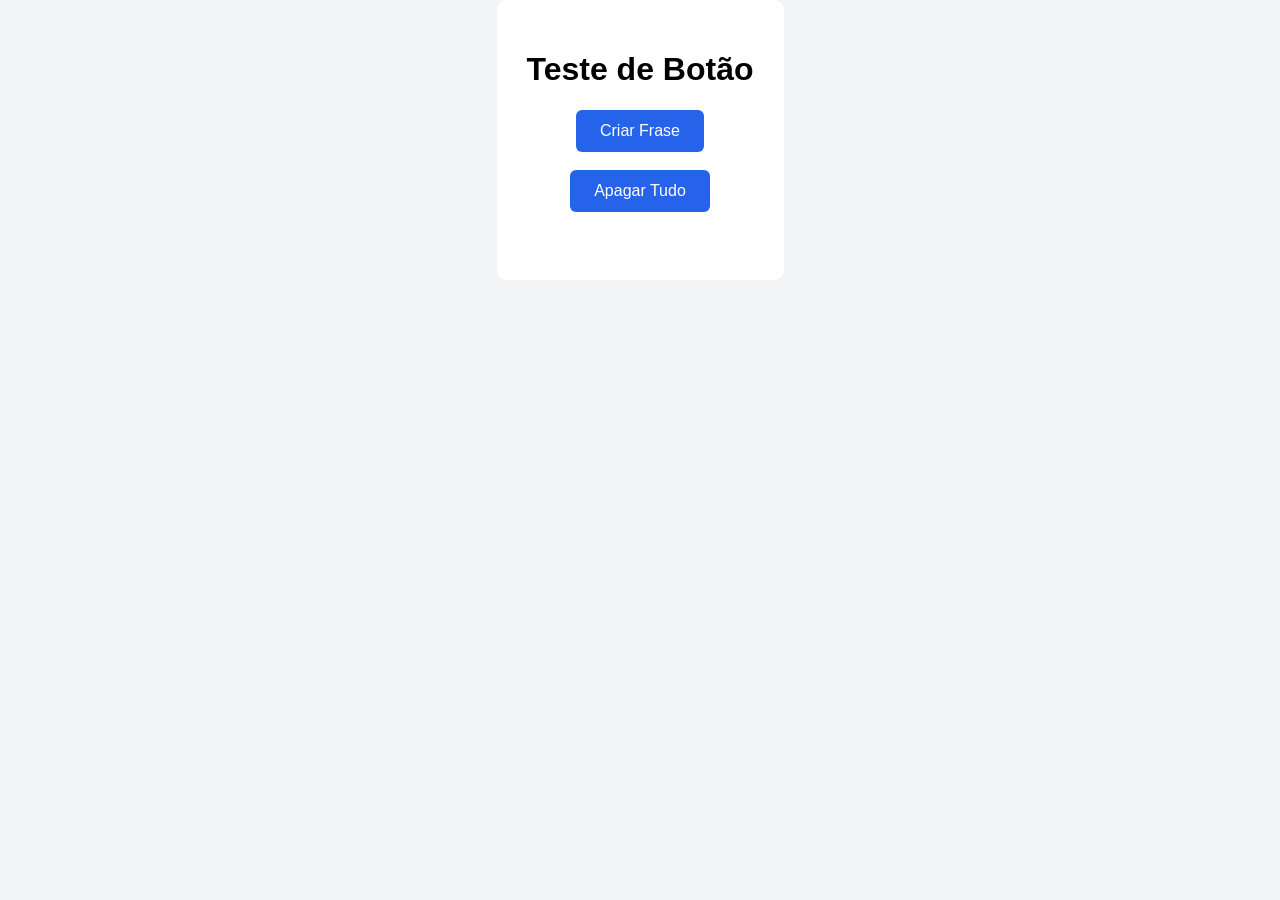
==== index.html @ f0841dc2 "Aprendendo JavaScript" ====
<!DOCTYPE html>
<html lang="en">
<head>
    <meta charset="UTF-8">
    <meta name="viewport" content="width=device-width, initial-scale=1.0">
    <title>Document</title>
    <link rel="stylesheet" href="/css/style.css">
</head>
<body>
<main class="container">
    <h1>Teste de Botão</h1>

    <button id="botãoCriar">Criar Frase</button>
    <br><br>
    <button id="botaoApagar">Apagar Tudo</button>
    <br><br>
    <p id="retorno"></p>
</main>
<script src="/js/script.js"></script>
</body>
</html>
---- css/style.css ----
body{
    font-family: Arial, Helvetica, sans-serif;
    background-color: #f3f4f6;
    display: flex;
    justify-content: center;
    align-items: center;
    min-width: 100vh;
    margin: 0
}
.container{
    background-color: white;
    padding: 30px;
    border-radius: 10px;
    box-shadow: 0 2px 10px rgba(0, 0, 0, 0,1);
    text-align: center;
}
button{
    background-color: #2563eb;
    color: white;
    border: none;
    padding: 12px 24px;
    font-size: 16px;
    border-radius: 6px;
    cursor: pointer;
}
button:hover{
    background-color: #1d4ed8;
}
#retorno{
    margin-top: 20px;
    font-size: 18px;
    color: #111827;
}
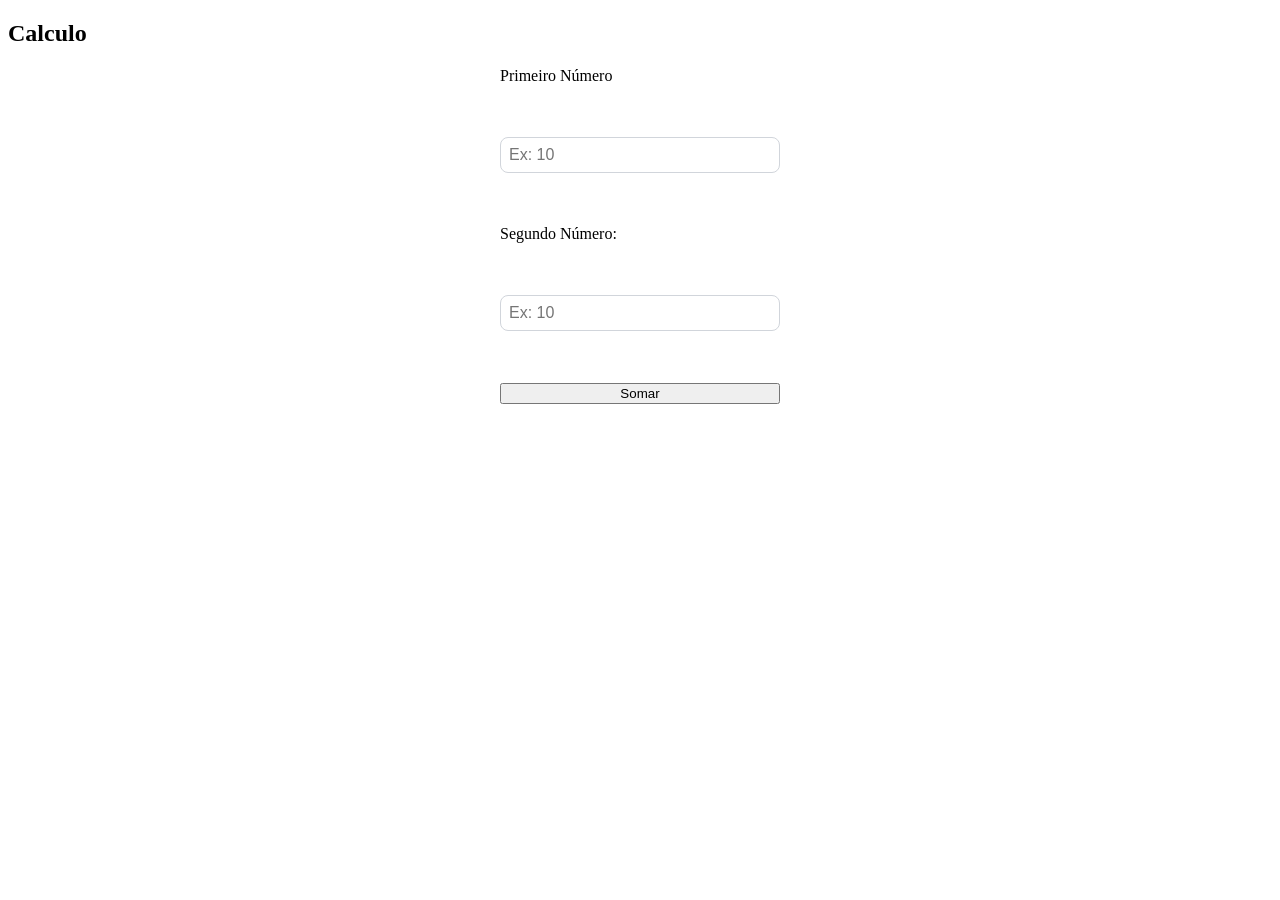
==== commit 180ade09: "calculo" ====
--- a/index.html
+++ b/index.html
@@ -3,19 +3,24 @@
 <head>
     <meta charset="UTF-8">
     <meta name="viewport" content="width=device-width, initial-scale=1.0">
-    <title>Document</title>
+    <title>Calculo</title>
     <link rel="stylesheet" href="/css/style.css">
 </head>
 <body>
-<main class="container">
-    <h1>Teste de Botão</h1>
 
-    <button id="botãoCriar">Criar Frase</button>
-    <br><br>
-    <button id="botaoApagar">Apagar Tudo</button>
-    <br><br>
-    <p id="retorno"></p>
-</main>
-<script src="/js/script.js"></script>
+
+        <h2>Calculo</h2>
+
+        <form id="formCalculo">
+            <label for="numero1">Primeiro Número</label><br><br>
+            <input type="number" name="" id="numero1" placeholder="Ex: 10"><br><br>
+            <label for="numero2">Segundo Número: </label><br><br>
+            <input type="number" name="" id="numero2" placeholder="Ex: 10"><br><br>
+            <button type="submit">Somar</button>
+        </form>
+
+        <p id="resultadoCalculo"></p>
+
+        <script src="/js/script.js"></script>
 </body>
 </html>
--- a/css/style.css
+++ b/css/style.css
@@ -1,33 +1,21 @@
-body{
-    font-family: Arial, Helvetica, sans-serif;
-    background-color: #f3f4f6;
+#formCalculo{
     display: flex;
-    justify-content: center;
-    align-items: center;
-    min-width: 100vh;
-    margin: 0
+    flex-direction: column;
+    gap: 8px;
+    max-width: 280px;
+    margin: 20px auto;
 }
-.container{
-    background-color: white;
-    padding: 30px;
-    border-radius: 10px;
-    box-shadow: 0 2px 10px rgba(0, 0, 0, 0,1);
+
+#formCalculo input{
+    padding: 8px;
+    border: 1px solid #d1d5db;
+    border-radius: 8px;
+    font-size: 16px;
+}
+
+#resultadoCalculo{
+    font-size: 20px;
+    font-weight: bold;
+    color: #2563eb;
     text-align: center;
-}
-button{
-    background-color: #2563eb;
-    color: white;
-    border: none;
-    padding: 12px 24px;
-    font-size: 16px;
-    border-radius: 6px;
-    cursor: pointer;
-}
-button:hover{
-    background-color: #1d4ed8;
-}
-#retorno{
-    margin-top: 20px;
-    font-size: 18px;
-    color: #111827;
 }
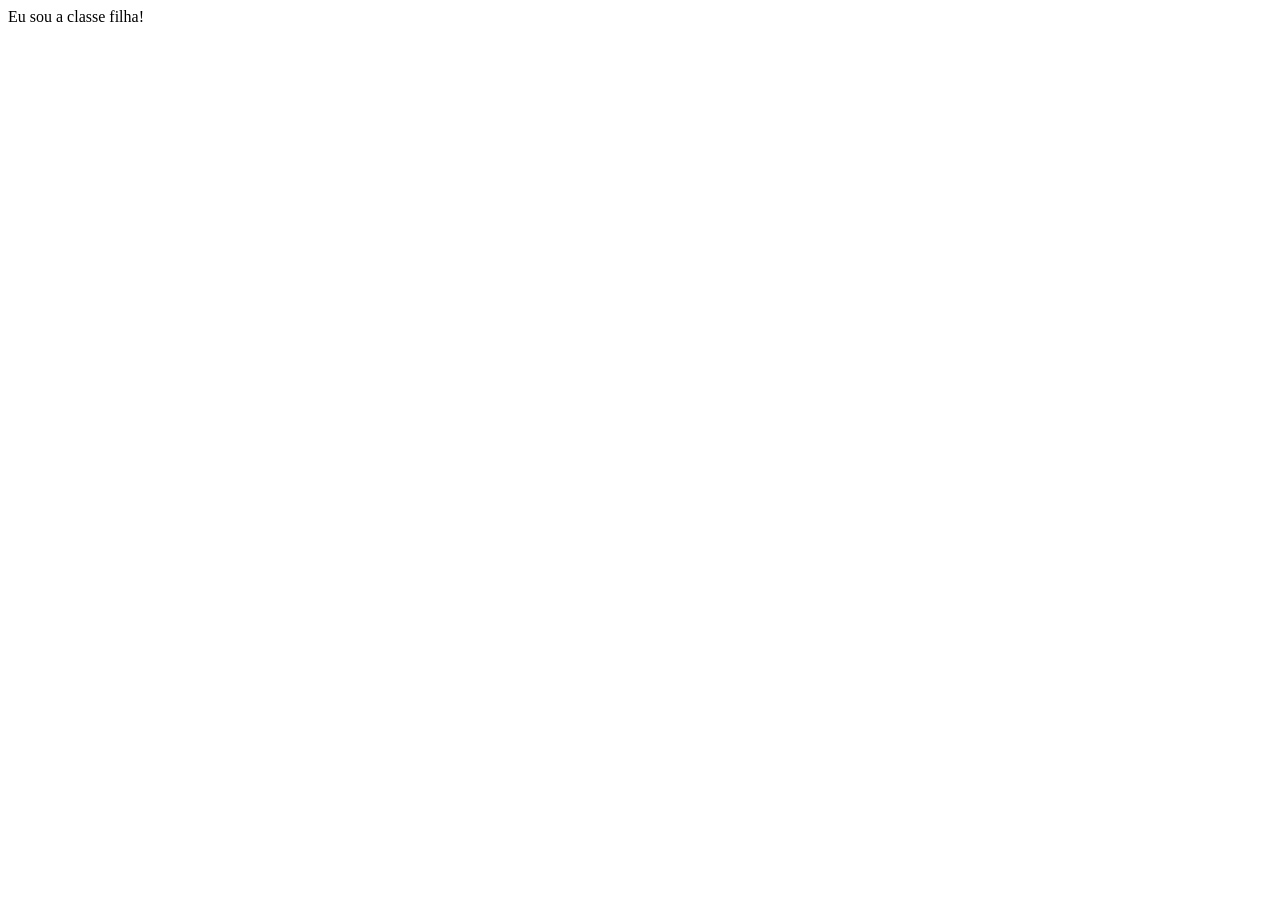
==== commit 75e10eff: "pai e filho" ====
--- a/index.html
+++ b/index.html
@@ -8,19 +8,9 @@
 </head>
 <body>
 
+    <div class="pai">
+        <div class="filho">Eu sou a classe filha!</div>
+    </div>
 
-        <h2>Calculo</h2>
-
-        <form id="formCalculo">
-            <label for="numero1">Primeiro Número</label><br><br>
-            <input type="number" name="" id="numero1" placeholder="Ex: 10"><br><br>
-            <label for="numero2">Segundo Número: </label><br><br>
-            <input type="number" name="" id="numero2" placeholder="Ex: 10"><br><br>
-            <button type="submit">Somar</button>
-        </form>
-
-        <p id="resultadoCalculo"></p>
-
-        <script src="/js/script.js"></script>
 </body>
 </html>
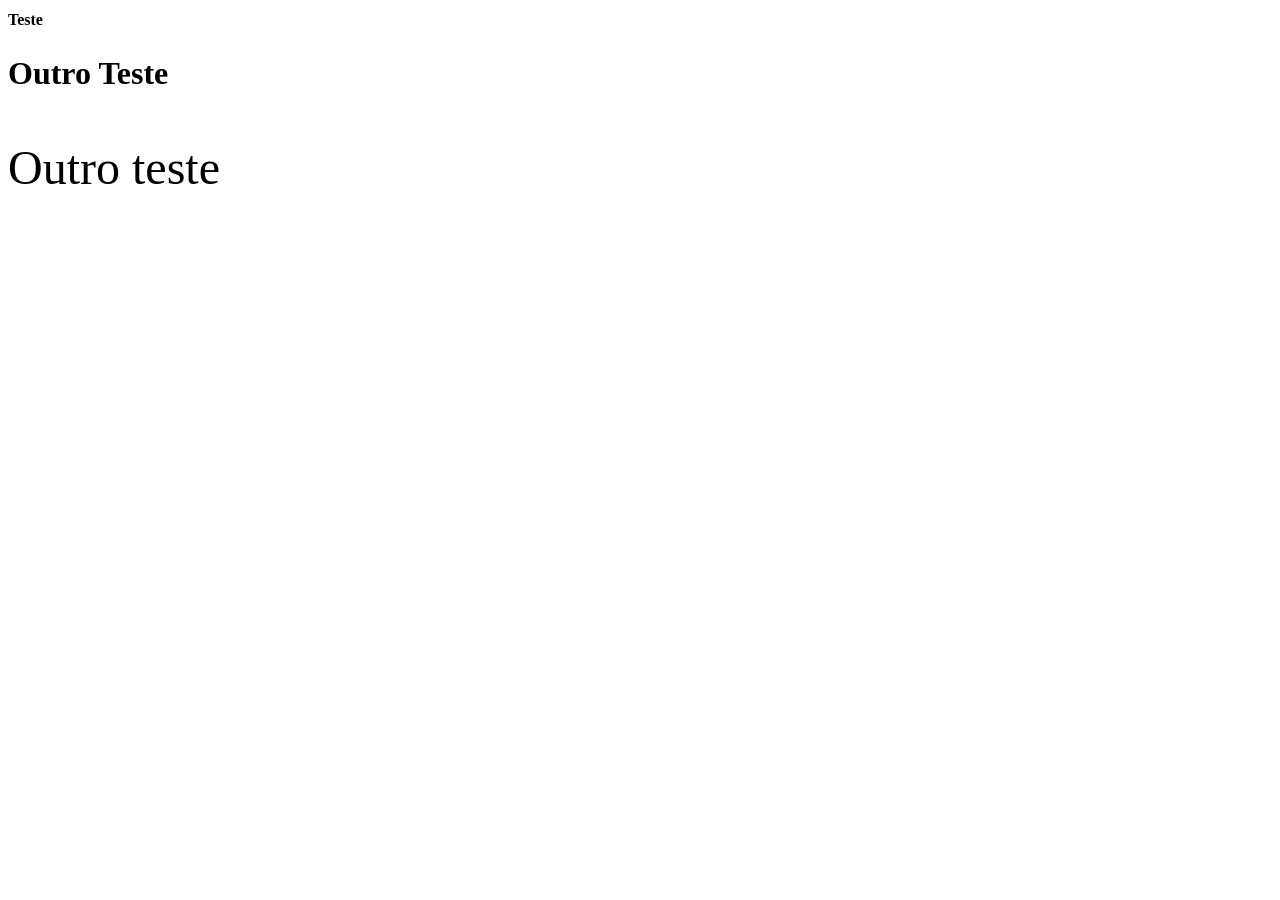
==== commit 8b51d640: "rem = 16px" ====
--- a/index.html
+++ b/index.html
@@ -8,9 +8,10 @@
 </head>
 <body>
 
-    <div class="pai">
-        <div class="filho">Eu sou a classe filha!</div>
-    </div>
+    <h1>Teste</h1>
 
+    <h2>Outro Teste</h2>
+
+    <p>Outro teste</p>
 </body>
 </html>
--- a/css/style.css
+++ b/css/style.css
@@ -1,21 +1,11 @@
-#formCalculo{
-    display: flex;
-    flex-direction: column;
-    gap: 8px;
-    max-width: 280px;
-    margin: 20px auto;
+h1{
+    font-size: 1rem;
 }
 
-#formCalculo input{
-    padding: 8px;
-    border: 1px solid #d1d5db;
-    border-radius: 8px;
-    font-size: 16px;
+h2{
+    font-size: 2rem;
 }
 
-#resultadoCalculo{
-    font-size: 20px;
-    font-weight: bold;
-    color: #2563eb;
-    text-align: center;
+p{
+    font-size: 3rem;
 }
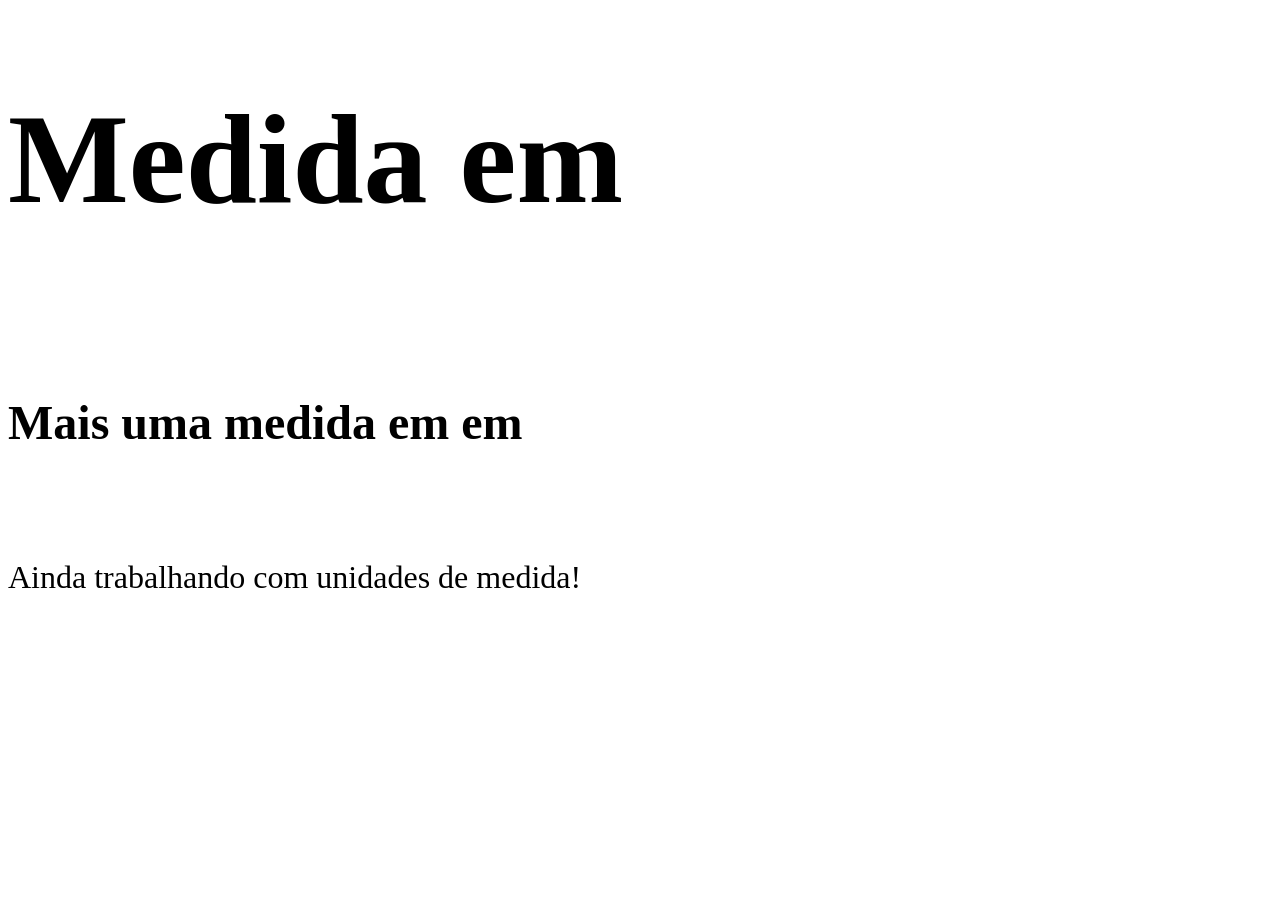
==== commit 92a1bc18: "pai e filho" ====
--- a/index.html
+++ b/index.html
@@ -8,10 +8,12 @@
 </head>
 <body>
 
-    <h1>Teste</h1>
-
-    <h2>Outro Teste</h2>
-
-    <p>Outro teste</p>
+<div class="pai">
+    <h1 class="filha">Medida em</h1>
+    <br>
+    <h2 class="filha1">Mais uma medida em em</h2>
+    <br>
+    <p class="filha2">Ainda trabalhando com unidades de medida!</p>
+</div>
 </body>
 </html>
--- a/css/style.css
+++ b/css/style.css
@@ -1,11 +1,7 @@
-h1{
-    font-size: 1rem;
+.pai{
+    font-size: 32px;
 }
 
-h2{
-    font-size: 2rem;
-}
-
-p{
-    font-size: 3rem;
+.filha{
+    font-size: 4em;
 }
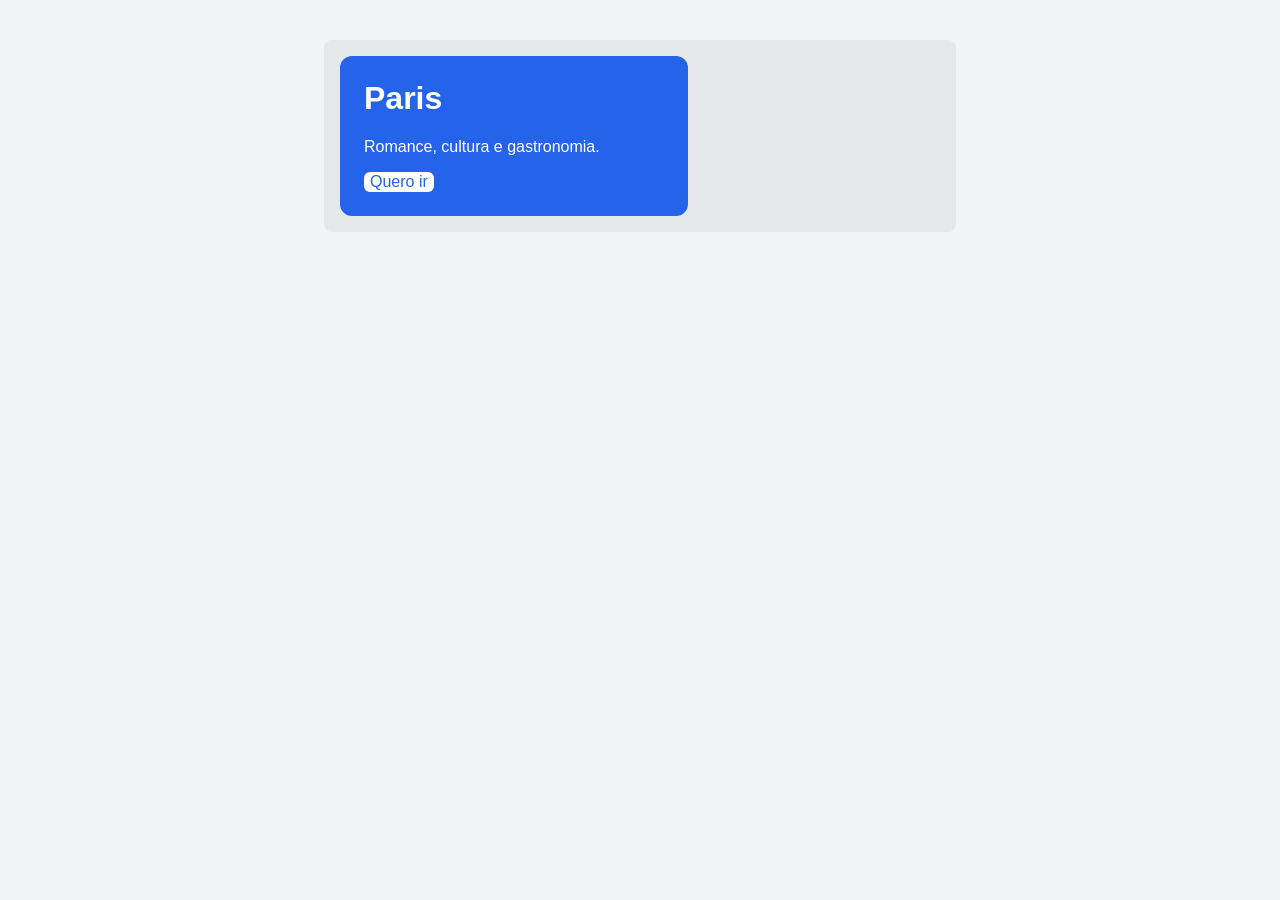
==== commit 10778110: "botao paris" ====
--- a/index.html
+++ b/index.html
@@ -8,12 +8,18 @@
 </head>
 <body>
 
-<div class="pai">
-    <h1 class="filha">Medida em</h1>
-    <br>
-    <h2 class="filha1">Mais uma medida em em</h2>
-    <br>
-    <p class="filha2">Ainda trabalhando com unidades de medida!</p>
-</div>
+
+    <div class="container">
+        <div class="banner">
+            <h1>Paris</h1>
+            <p>Romance, cultura e gastronomia.</p>
+            <button>Quero ir</button>
+        </div>
+    </div>
+
+
+
+
+
 </body>
 </html>
--- a/css/style.css
+++ b/css/style.css
@@ -1,7 +1,45 @@
-.pai{
-    font-size: 32px;
+html{
+    font-size: 16px;
 }
 
-.filha{
-    font-size: 4em;
+body{
+    margin: 0;
+    background-color: #f3f4f6;
+    font-family: Arial, Helvetica, sans-serif;
+}
+
+.container{
+    width: 90%;
+    max-width: 600px;
+    margin: 40px auto;
+    padding: 1rem;
+    background-color: #e5e7eb;
+    border-radius: 0.5rem;
+}
+
+.banner{
+    width: 50%;
+    min-width: 260px;
+    padding: 1.5em;
+    background-color: #2563eb;
+    color: white;
+    border-radius: 0.75rem;
+    box-shadow: 0 4px, 12px rgba(0, 0, 0, 0.2);
+}
+
+h1{
+    font-size: 2rem;
+    margin-top: 0;
+}
+p{
+    font-size: 1rem;
+}
+
+button{
+    font-size: 1rem;
+    padding: 0.5rem, 1em;
+    border: none;
+    border-radius: 0.375rem;
+    background-color: white;
+    color: #2563eb;
 }
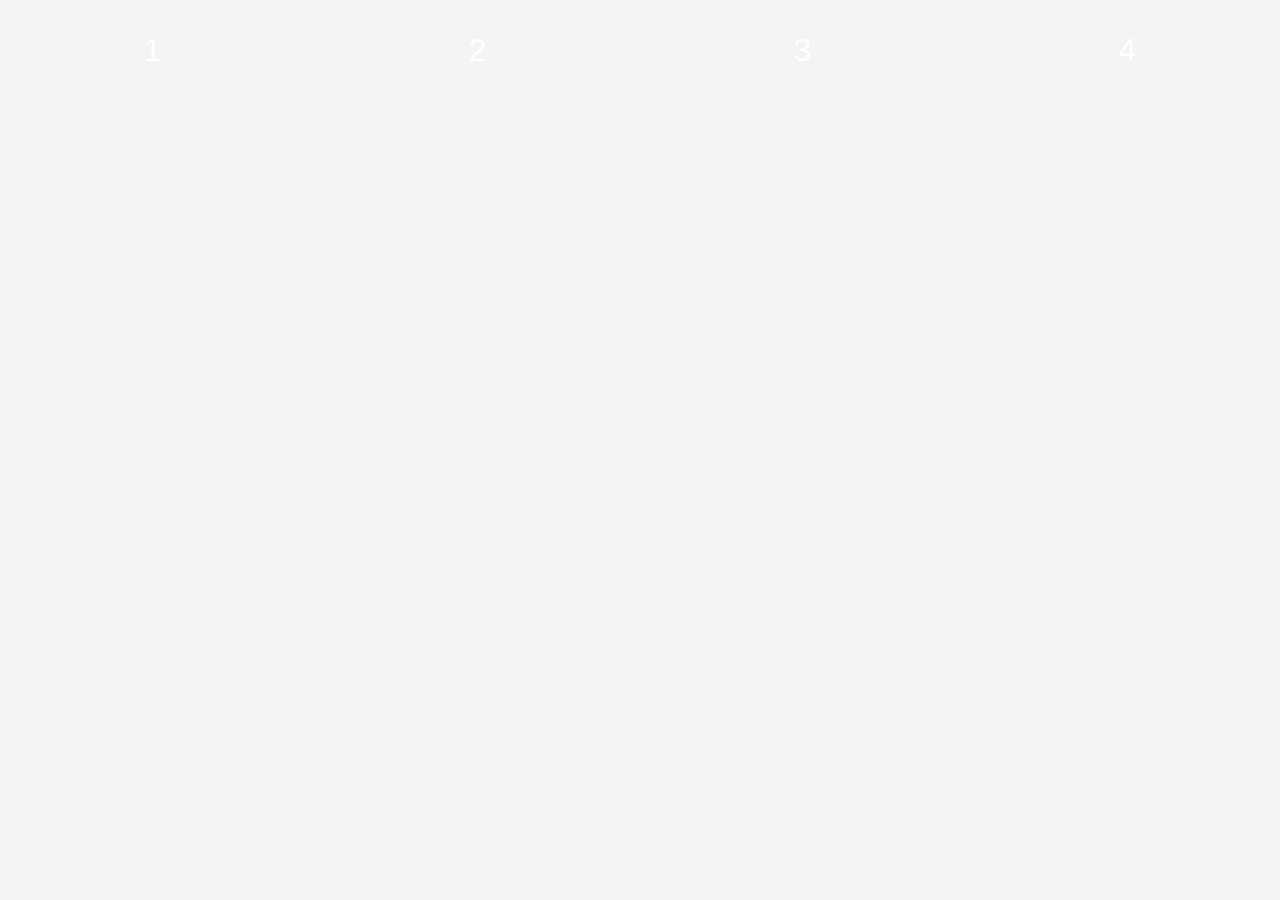
==== commit b7599767: "botão com caixa" ====
--- a/index.html
+++ b/index.html
@@ -7,19 +7,16 @@
     <link rel="stylesheet" href="/css/style.css">
 </head>
 <body>
+    <div class="linha">
 
+        <div class="caixa">1</div>
+        <br><br>
+        <div class="caixa">2</div>
+        <br><br>
+        <div class="caixa">3</div>
+        <br><br>
+        <div class="caixa">4</div>
 
-    <div class="container">
-        <div class="banner">
-            <h1>Paris</h1>
-            <p>Romance, cultura e gastronomia.</p>
-            <button>Quero ir</button>
-        </div>
-    </div>
-
-
-
-
-
+</div>
 </body>
 </html>
--- a/css/style.css
+++ b/css/style.css
@@ -8,38 +8,19 @@
     font-family: Arial, Helvetica, sans-serif;
 }
 
-.container{
-    width: 90%;
-    max-width: 600px;
-    margin: 40px auto;
-    padding: 1rem;
-    background-color: #e5e7eb;
-    border-radius: 0.5rem;
+.linha{
+    gap: 10px;
+    display: flex;
+
 }
 
-.banner{
-    width: 50%;
-    min-width: 260px;
-    padding: 1.5em;
-    background-color: #2563eb;
+.caixa{
+    width: 33%;
+    height: 100px;
+    background-color: 2563eb;
     color: white;
-    border-radius: 0.75rem;
-    box-shadow: 0 4px, 12px rgba(0, 0, 0, 0.2);
-}
-
-h1{
+    display: flex;
+    justify-content: center;
+    align-items: center;
     font-size: 2rem;
-    margin-top: 0;
-}
-p{
-    font-size: 1rem;
-}
-
-button{
-    font-size: 1rem;
-    padding: 0.5rem, 1em;
-    border: none;
-    border-radius: 0.375rem;
-    background-color: white;
-    color: #2563eb;
 }
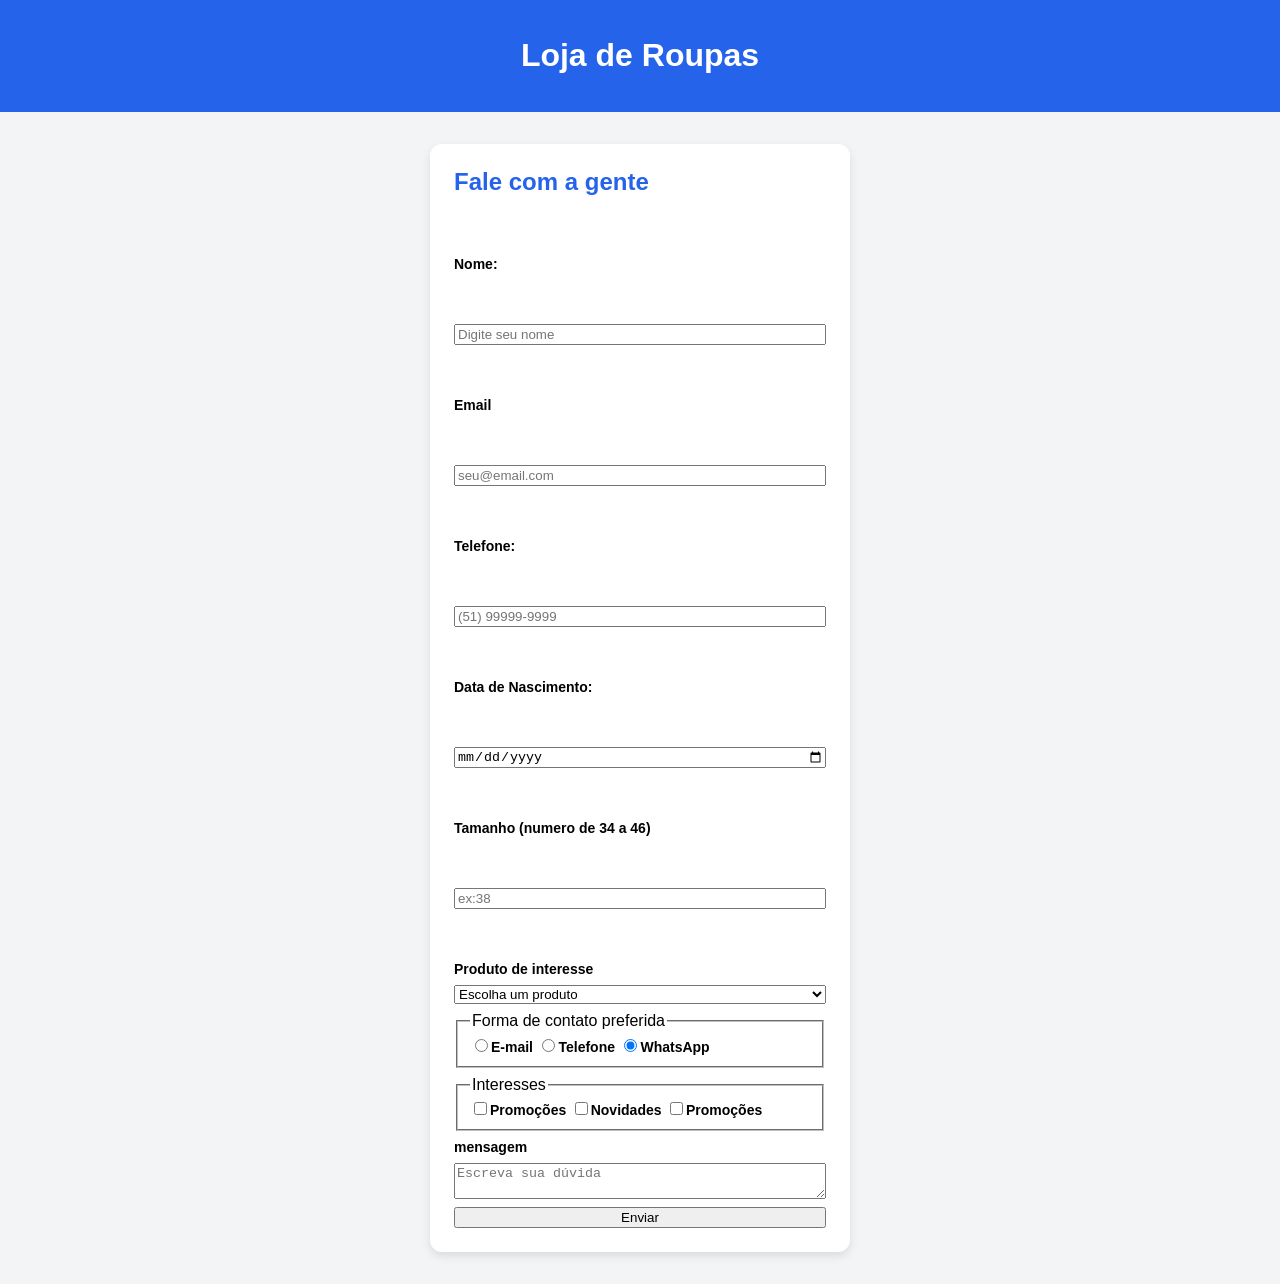
==== commit 178f3efe: "site de roupa" ====
--- a/index.html
+++ b/index.html
@@ -3,20 +3,61 @@
 <head>
     <meta charset="UTF-8">
     <meta name="viewport" content="width=device-width, initial-scale=1.0">
-    <title>Calculo</title>
-    <link rel="stylesheet" href="/css/style.css">
+    <title>Loja de Roupas do Toddyn o Grosso</title>
+    <link rel="stylesheet" href="css/style.css">
 </head>
 <body>
-    <div class="linha">
 
-        <div class="caixa">1</div>
-        <br><br>
-        <div class="caixa">2</div>
-        <br><br>
-        <div class="caixa">3</div>
-        <br><br>
-        <div class="caixa">4</div>
 
-</div>
+        <header>
+            <h1>Loja de Roupas</h1>
+        </header>
+
+        <main class="area-contato">
+            <form class="formulario">
+                <h2>Fale com a gente</h2><br><br>
+                <label for="nome">Nome:</label><br><br>
+                <input type="text" id="nome" placeholder="Digite seu nome" required minlength="3"> <br><br>
+
+                <label for="email">Email</label><br><br>
+                <input type="email" name="" id="email" placeholder="seu@email.com" required><br><br>
+
+                <label for="telefone">Telefone:</label><br><br>
+                <input type="tel" name="" id="telefone" placeholder="(51) 99999-9999"><br><br>
+
+                <label for="nascimento">Data de Nascimento:</label><br><br>
+                <input type="date" name="" id="nascimento" required><br><br>
+
+                <label for="tamanho">Tamanho (numero de 34 a 46)</label><br><br>
+                <input type="number" id="tamanho" min="34" max="46" step="2" placeholder="ex:38"><br><br>
+
+                <label for="produto">Produto de interesse</label>
+                <select name="" id="produto" required>
+                    <option value="">Escolha um produto</option>
+                    <option value="camiseta">Camiseta</option>
+                    <option value="calca">Calça</option>
+                    <option value="jaqueta">Jaqueta</option>
+                    <option value="tenis">Tênis</option>
+                    <option value="vestido">Vestido</option>
+                </select>
+                <fieldset>
+                    <legend>Forma de contato preferida</legend>
+                    <label><input type="radio" name="contato" value="email" checked>E-mail</label>
+                    <label><input type="radio" name="contato" value="telefone">Telefone</label>
+                    <label><input type="radio" name="contato" value="whatsapp" checked>WhatsApp</label>
+                </fieldset>
+
+                <fieldset>
+                    <legend>Interesses</legend>
+                    <label><input type="checkbox" name="interesse" value="promocoes">Promoções</label>
+                    <label><input type="checkbox" name="interesse" value="novidades">Novidades</label>
+                    <label><input type="checkbox" name="interesse" value="eventos">Promoções</label>
+                </fieldset>
+                <label for="mensagem">mensagem</label>
+                <textarea name="mensagem" id="mensagem" placeholder="Escreva sua dúvida" maxlength="200"></textarea>
+
+                <button type="submit">Enviar</button>
+            </form>
+        </main>
 </body>
 </html>
--- a/css/style.css
+++ b/css/style.css
@@ -1,26 +1,63 @@
-html{
-    font-size: 16px;
+*{
+    box-sizing: border-box;
 }
 
 body{
+    font-family: Arial, Helvetica, sans-serif;
+    background-color: #f3f4f6;
     margin: 0;
-    background-color: #f3f4f6;
-    font-family: Arial, Helvetica, sans-serif;
 }
 
-.linha{
-    gap: 10px;
-    display: flex;
-
+header{
+    background-color: #2563eb;
+    color: white;
+    text-align: center;
+    padding: 16px
 }
 
-.caixa{
-    width: 33%;
-    height: 100px;
-    background-color: 2563eb;
-    color: white;
+.area-contato{
     display: flex;
     justify-content: center;
-    align-items: center;
-    font-size: 2rem;
+    padding: 32px 16px;
+}
+
+.formulario{
+    width: 100%;
+    max-width: 420px;
+    background-color: white;
+    padding: 24px;
+    border-radius: 12px;
+    box-shadow: 0 4px 10px rgba(0, 0, 0, 0.1);
+    display: flex;
+    flex-direction: column;
+    gap: 8px;
+}
+
+.formulario h2{
+    color: #2563eb;
+    font: size 24px;;
+    margin: 0 0 8px 0;
+}
+
+.formulario label{
+    font-weight: bold;
+    font-size: 14px;
+}
+
+.formulario input
+.formulario select
+.formulario textarea{
+    width: 100%;
+    padding: 10px;
+    border: 1px solid #d1d5db;
+    border-radius: 6px;
+    font-size: 16px;
+    font-family: inherit;
+}
+
+.formulario input:focus
+.formulario select:focus
+.formulario textarea:focus{
+    outline: none;
+    border-color: #2563eb;
 }
